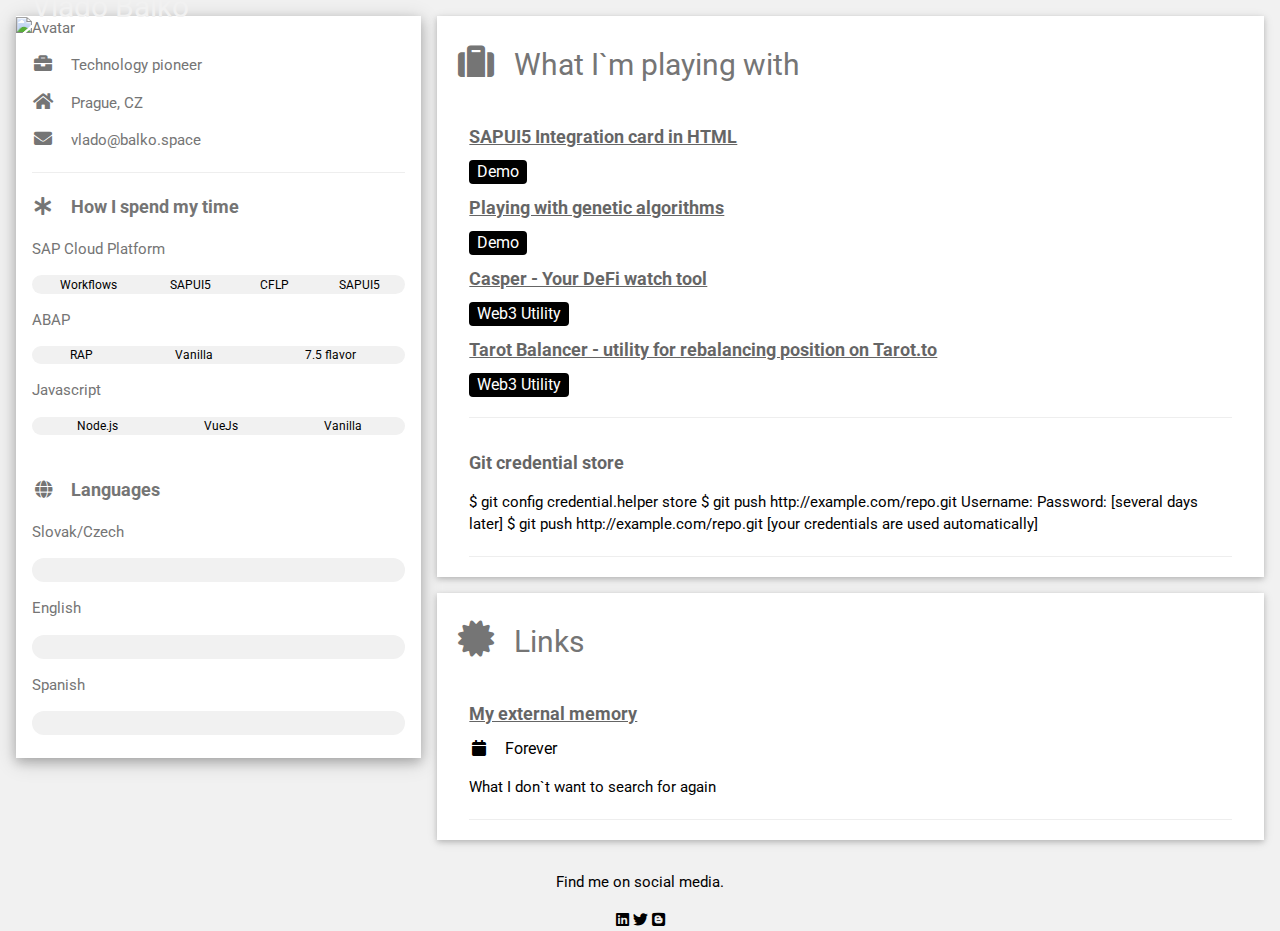
==== index.html @ aab68eca "page update for tarot" ====
<!DOCTYPE html>
<html>
<title>W3.CSS Template</title>
<meta charset="UTF-8">
<meta name="viewport" content="width=device-width, initial-scale=1">
<link rel="stylesheet" href="https://www.w3schools.com/w3css/4/w3.css">
<link rel="stylesheet" href="https://www.w3schools.com/lib/w3-theme-indigo.css">
<link rel='stylesheet' href='https://fonts.googleapis.com/css?family=Roboto'>
<link rel="stylesheet" href="https://cdnjs.cloudflare.com/ajax/libs/font-awesome/5.14.0/css/all.min.css">
<style>
html,body,h1,h2,h3,h4,h5,h6 {font-family: "Roboto", sans-serif}
</style>
<body class="w3-light-grey">

<!-- Page Container -->
<div class="w3-content w3-margin-top" style="max-width:1400px;">

  <!-- The Grid -->
  <div class="w3-row-padding">
  
    <!-- Left Column -->
    <div class="w3-third">
    
      <div class="w3-white w3-text-grey w3-card-4">
        <div class="w3-display-container">
          <img src="https://lh3.googleusercontent.com/[base64]w1102-h1956-no?authuser=0" style="width:100%; height:400px; object-fit:cover; object-position: 0px 0px;" alt="Avatar">
          <div class="w3-display-bottomleft w3-container w3-text-black">
            <h2 class="w3-text-light-grey">Vlado Balko</h2>
          </div>
        </div>
        <div class="w3-container">
          <p><i class="fa fa-briefcase fa-fw w3-margin-right w3-large w3-text-theme"></i>Technology pioneer</p>
          <p><i class="fa fa-home fa-fw w3-margin-right w3-large w3-text-theme"></i>Prague, CZ</p>
          <p><i class="fa fa-envelope fa-fw w3-margin-right w3-large w3-text-theme"></i>vlado@balko.space</p>
          <hr>

          <p class="w3-large"><b><i class="fa fa-asterisk fa-fw w3-margin-right w3-text-theme"></i>How I spend my time</b></p>
          <p>SAP Cloud Platform</p>
          <div class="w3-cell-row w3-light-grey w3-round-xlarge w3-small">
            <div class="w3-container w3-cell w3-center w3-round-xlarge w3-theme-l4" >Workflows</div>
            <div class="w3-container w3-cell w3-center w3-round-xlarge w3-theme-l3" >SAPUI5</div>
            <div class="w3-container w3-cell w3-center w3-round-xlarge w3-theme-l2" >CFLP</div>
            <div class="w3-container w3-cell w3-center w3-round-xlarge w3-theme-l1" >SAPUI5</div>
          </div>
          <p>ABAP</p>
         <div class="w3-cell-row w3-light-grey w3-round-xlarge w3-small">
            <div class="w3-container w3-cell w3-center w3-round-xlarge w3-theme-l3" >RAP</div>
            <div class="w3-container w3-cell w3-center w3-round-xlarge w3-theme-l2" >Vanilla</div>
            <div class="w3-container w3-cell w3-center w3-round-xlarge w3-theme-l1" >7.5 flavor</div>
          </div>
          <p>Javascript</p>
         <div class="w3-cell-row w3-light-grey w3-round-xlarge w3-small">
            <div class="w3-container w3-cell w3-center w3-round-xlarge w3-theme-l3" >Node.js</div>
            <div class="w3-container w3-cell w3-center w3-round-xlarge w3-theme-l2" >VueJs</div>
            <div class="w3-container w3-cell w3-center w3-round-xlarge w3-theme-l1" >Vanilla</div>
          </div>

          <br>

          <p class="w3-large "><b><i class="fa fa-globe fa-fw w3-margin-right w3-text-theme"></i>Languages</b></p>
          <p>Slovak/Czech</p>
          <div class="w3-light-grey w3-round-xlarge">
            <div class="w3-round-xlarge w3-theme-l1" style="height:24px;width:100%"></div>
          </div>
          <p>English</p>
          <div class="w3-light-grey w3-round-xlarge">
            <div class="w3-round-xlarge w3-theme-l2" style="height:24px;width:75%"></div>
          </div>
          <p>Spanish</p>
          <div class="w3-light-grey w3-round-xlarge">
            <div class="w3-round-xlarge w3-theme-l3" style="height:24px;width:25%"></div>
          </div>
          <br>
        </div>
      </div><br>

    <!-- End Left Column -->
    </div>

    <!-- Right Column -->
    <div class="w3-twothird">
    
      <div class="w3-container w3-card w3-white w3-margin-bottom">
        <h2 class="w3-text-grey w3-padding-16"><i class="fa fa-suitcase fa-fw w3-margin-right w3-xxlarge w3-text-theme"></i>What I`m playing with</h2>
        <div class="w3-container">
          <h5 class="w3-opacity"><b><a href="https://bl.ocks.org/vbalko/023d5d50574ff9b3cf0d6a83fed149b2">SAPUI5 Integration card in HTML</a></b></h5>
          <h6 class="w3-text-teal"><span class="w3-tag w3-theme-l1 w3-round">Demo</span></h6>
          <h5 class="w3-opacity"><b><a href="./gentest/index.html">Playing with genetic algorithms</a></b></h5>
          <h6 class="w3-text-teal"><span class="w3-tag w3-theme-l1 w3-round">Demo</span></h6>
          <h5 class="w3-opacity"><b><a href="./casper/index.html">Casper - Your DeFi watch tool</a></b></h5>
          <h6 class="w3-text-teal"><span class="w3-tag w3-theme-l1 w3-round">Web3 Utility</span></h6>
          <h5 class="w3-opacity"><b><a href="./tarot-balancer/index.html">Tarot Balancer - utility for rebalancing position on Tarot.to</a></b></h5>
          <h6 class="w3-text-teal"><span class="w3-tag w3-theme-l1 w3-round">Web3 Utility</span></h6>
          <p></p>
          <hr>
        </div>
        <div class="w3-container">
          <h5 class="w3-opacity"><b>Git credential store</b></h5>
          <p>$ git config credential.helper store
$ git push http://example.com/repo.git
Username: <type your username>
Password: <type your password>

[several days later]
$ git push http://example.com/repo.git
[your credentials are used automatically]</p>
          <hr>
        </div>
        <!--<div class="w3-container">
          <h5 class="w3-opacity"><b>Graphic Designer / designsomething.com</b></h5>
          <h6 class="w3-text-teal"><i class="fa fa-calendar fa-fw w3-margin-right"></i>Jun 2010 - Mar 2012</h6>
          <p>Lorem ipsum dolor sit amet, consectetur adipisicing elit. </p><br>
        </div> -->
      </div>

      <div class="w3-container w3-card w3-white">
        <h2 class="w3-text-grey w3-padding-16"><i class="fa fa-certificate fa-fw w3-margin-right w3-xxlarge w3-text-theme"></i>Links</h2>
        <div class="w3-container">
          <h5 class="w3-opacity"><b><a href="https://vbalko.blogspot.com">My external memory</a></b></h5>
          <h6 class="w3-text-theme"><i class="fa fa-calendar fa-fw w3-margin-right"></i>Forever</h6>
          <p>What I don`t want to search for again</p>
          <hr>
        </div>
        <!--<div class="w3-container">
          <h5 class="w3-opacity"><b>London Business School</b></h5>
          <h6 class="w3-text-teal"><i class="fa fa-calendar fa-fw w3-margin-right"></i>2013 - 2015</h6>
          <p>Master Degree</p>
          <hr>
        </div>
        <div class="w3-container">
          <h5 class="w3-opacity"><b>School of Coding</b></h5>
          <h6 class="w3-text-teal"><i class="fa fa-calendar fa-fw w3-margin-right"></i>2010 - 2013</h6>
          <p>Bachelor Degree</p><br>
        </div>-->
      </div>

    <!-- End Right Column -->
    </div>
    
  <!-- End Grid -->
  </div>
  
  <!-- End Page Container -->
</div>

<footer class="w3-container w3-theme-l3 w3-center w3-margin-top">
  <p>Find me on social media.</p>
  <!--<i class="fa fa-facebook-official w3-hover-opacity"></i>
  <i class="fa fa-instagram w3-hover-opacity"></i>
  <i class="fa fa-snapchat w3-hover-opacity"></i>
  <i class="fa fa-pinterest-p w3-hover-opacity"></i>-->
  <a href="https://www.linkedin.com/in/vladimir-balko-9aa6508/"><i class="fab fa-linkedin w3-hover-opacity"></i></a>
  <a href="https://twitter.com/vlbalko"><i class="fab fa-twitter w3-hover-opacity"></i></a>
  <a href="https://vbalko.blogspot.cz"><i class="fab fa-blogger w3-hover-opacity"></i></a>
</footer>

</body>
</html>
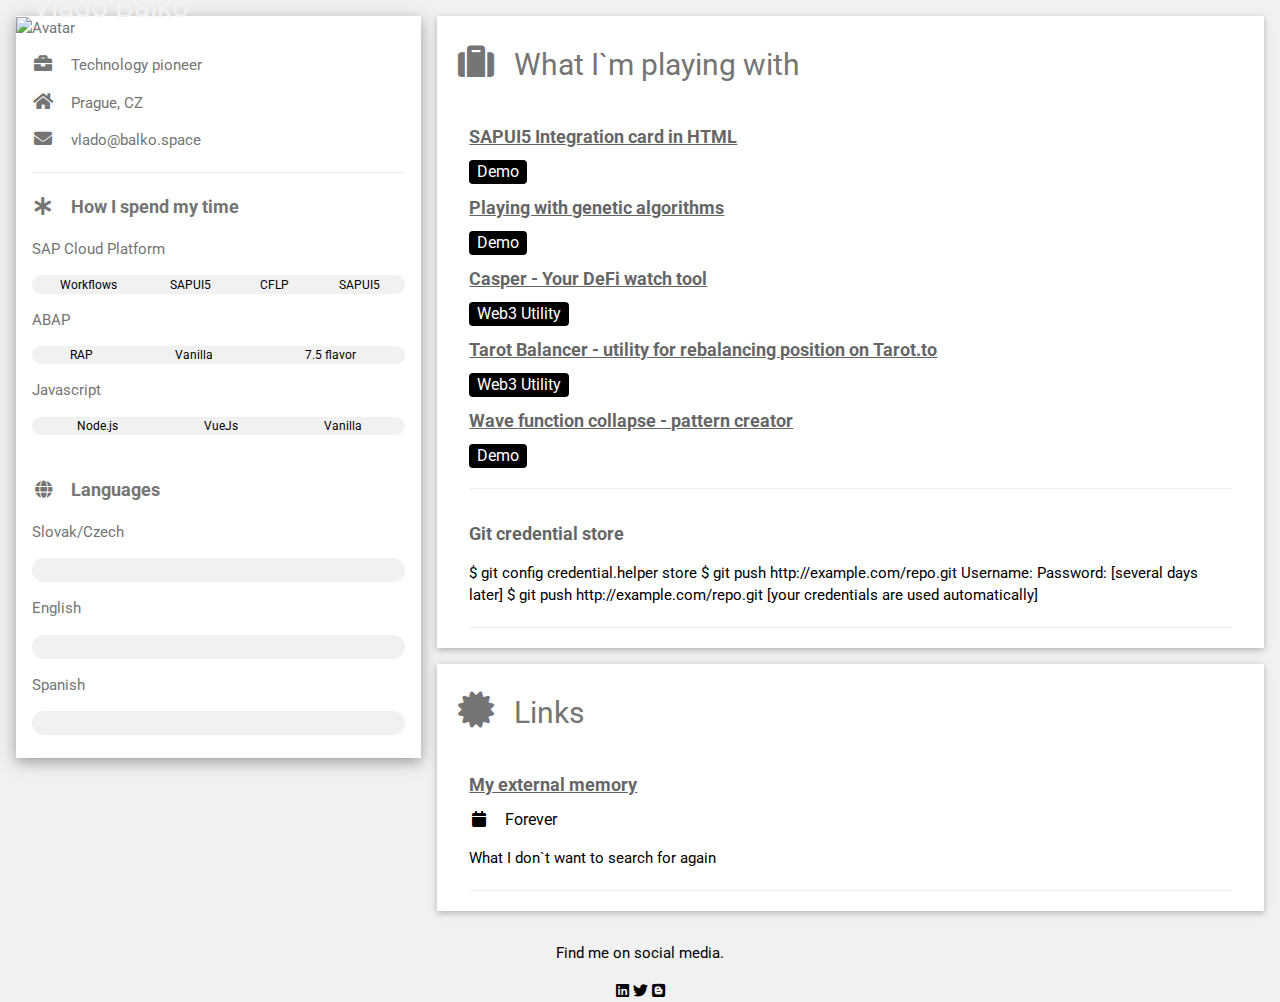
==== commit 95e13cc7: "added wave function collapse" ====
--- a/index.html
+++ b/index.html
@@ -91,6 +91,8 @@
           <h6 class="w3-text-teal"><span class="w3-tag w3-theme-l1 w3-round">Web3 Utility</span></h6>
           <h5 class="w3-opacity"><b><a href="./tarot-balancer/index.html">Tarot Balancer - utility for rebalancing position on Tarot.to</a></b></h5>
           <h6 class="w3-text-teal"><span class="w3-tag w3-theme-l1 w3-round">Web3 Utility</span></h6>
+          <h5 class="w3-opacity"><b><a href="https://wave-function-collapse-pattern.onrender.com/">Wave function collapse - pattern creator</a></b></h5>
+          <h6 class="w3-text-teal"><span class="w3-tag w3-theme-l1 w3-round">Demo</span></h6>
           <p></p>
           <hr>
         </div>
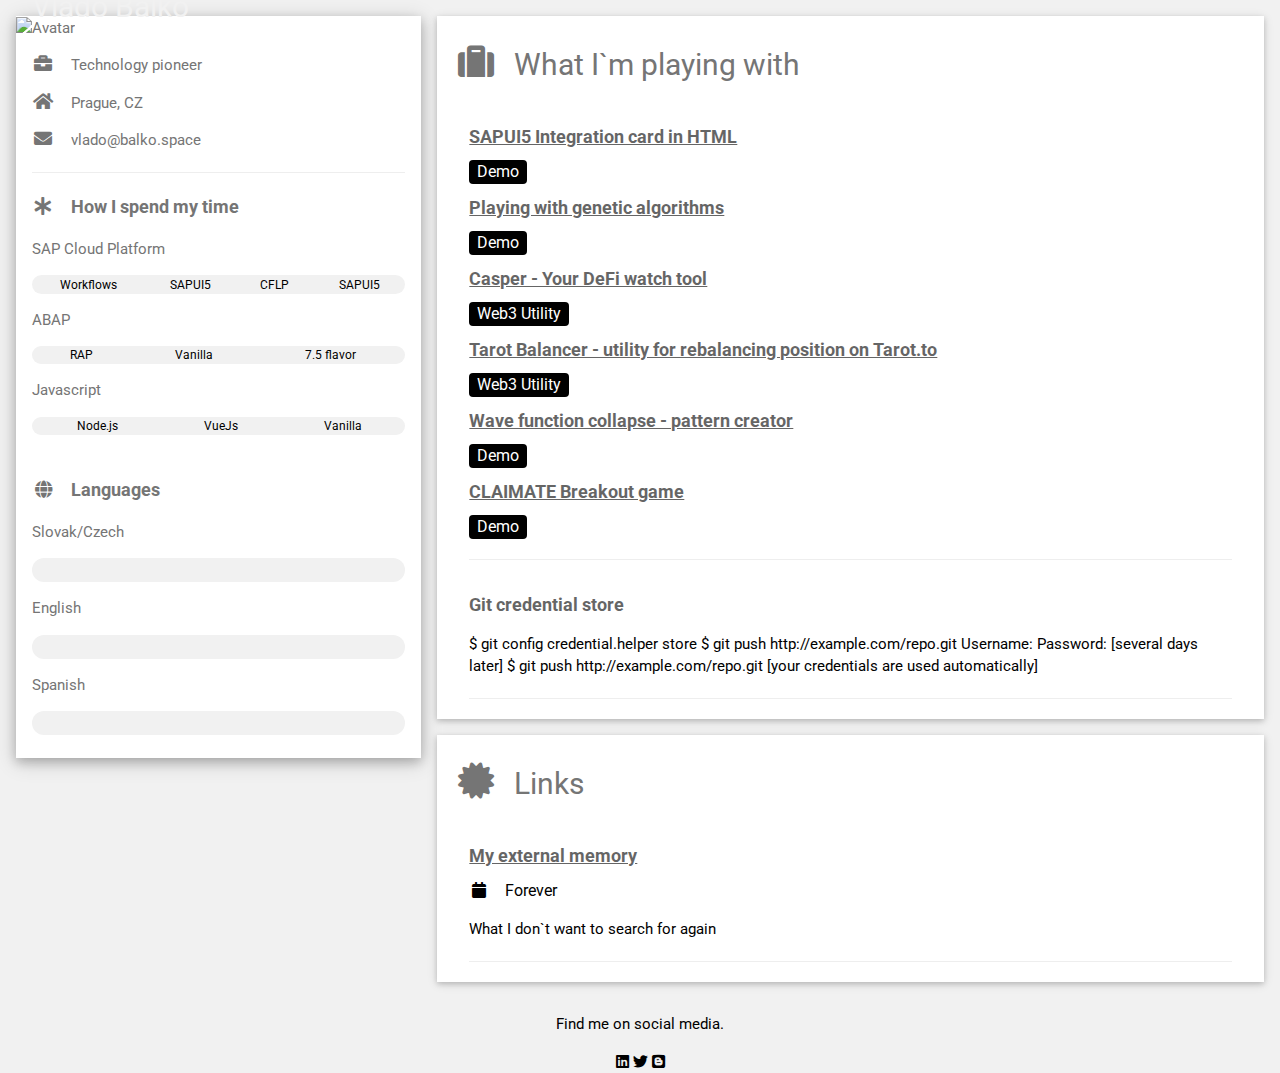
==== commit 2e8beb91: "breakout claimate" ====
--- a/index.html
+++ b/index.html
@@ -93,6 +93,8 @@
           <h6 class="w3-text-teal"><span class="w3-tag w3-theme-l1 w3-round">Web3 Utility</span></h6>
           <h5 class="w3-opacity"><b><a href="https://wave-function-collapse-pattern.onrender.com/">Wave function collapse - pattern creator</a></b></h5>
           <h6 class="w3-text-teal"><span class="w3-tag w3-theme-l1 w3-round">Demo</span></h6>
+          <h5 class="w3-opacity"><b><a href="./games/claimate-breakout/index.html">CLAIMATE Breakout game</a></b></h5>
+          <h6 class="w3-text-teal"><span class="w3-tag w3-theme-l1 w3-round">Demo</span></h6>
           <p></p>
           <hr>
         </div>
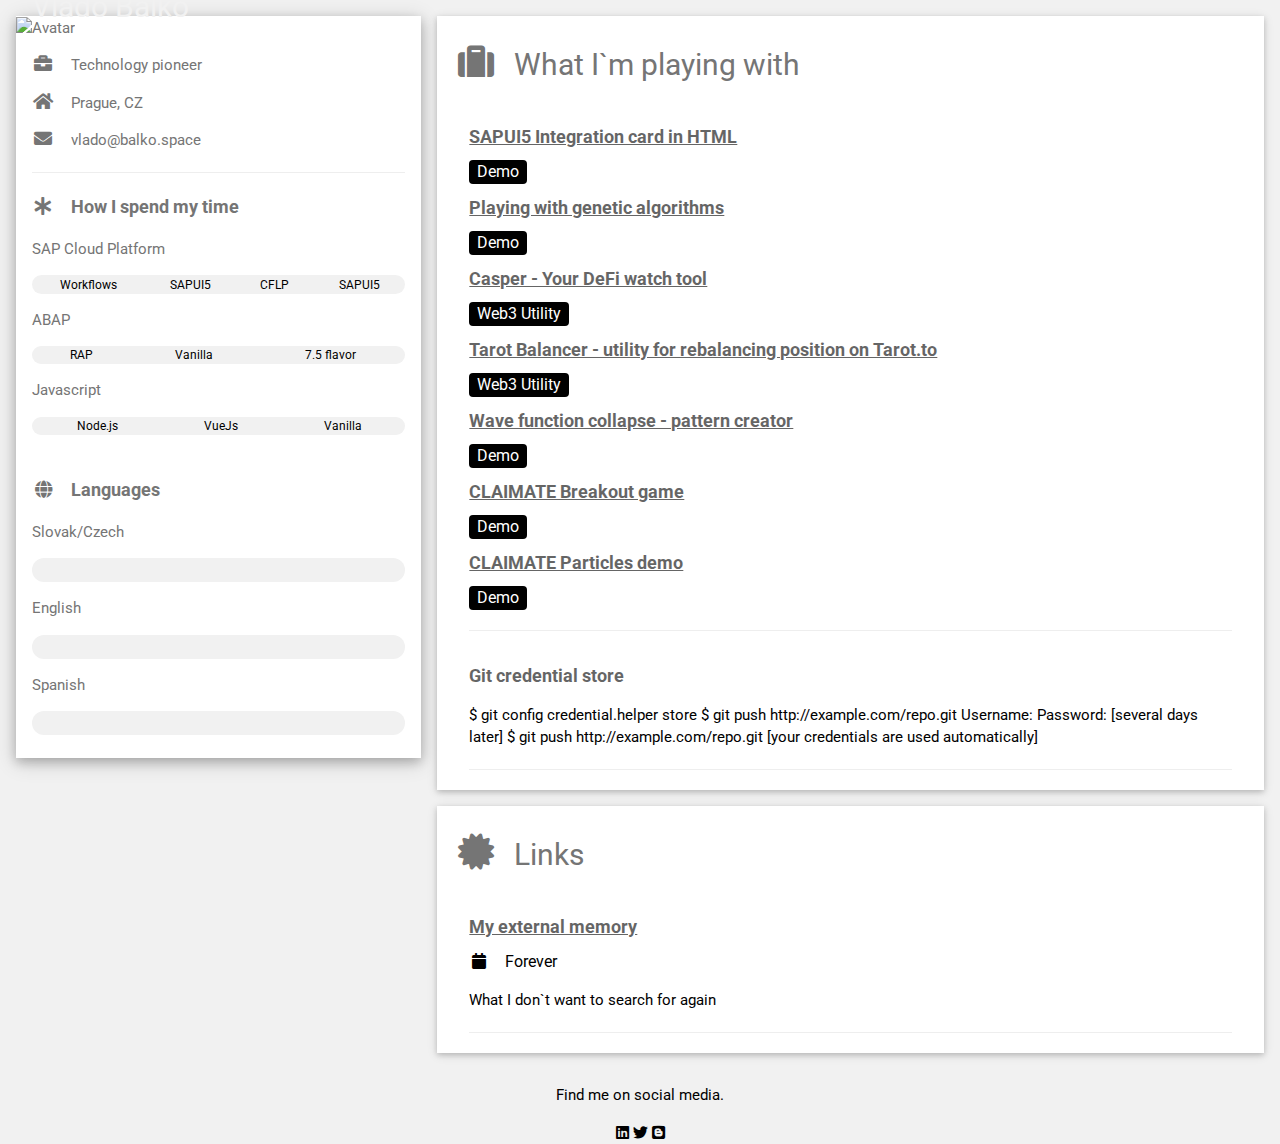
==== commit b29fec8c: "particles" ====
--- a/index.html
+++ b/index.html
@@ -95,6 +95,8 @@
           <h6 class="w3-text-teal"><span class="w3-tag w3-theme-l1 w3-round">Demo</span></h6>
           <h5 class="w3-opacity"><b><a href="./games/claimate-breakout/index.html">CLAIMATE Breakout game</a></b></h5>
           <h6 class="w3-text-teal"><span class="w3-tag w3-theme-l1 w3-round">Demo</span></h6>
+          <h5 class="w3-opacity"><b><a href="./games/particles-demo-claimate/index.html">CLAIMATE Particles demo</a></b></h5>
+          <h6 class="w3-text-teal"><span class="w3-tag w3-theme-l1 w3-round">Demo</span></h6>          
           <p></p>
           <hr>
         </div>
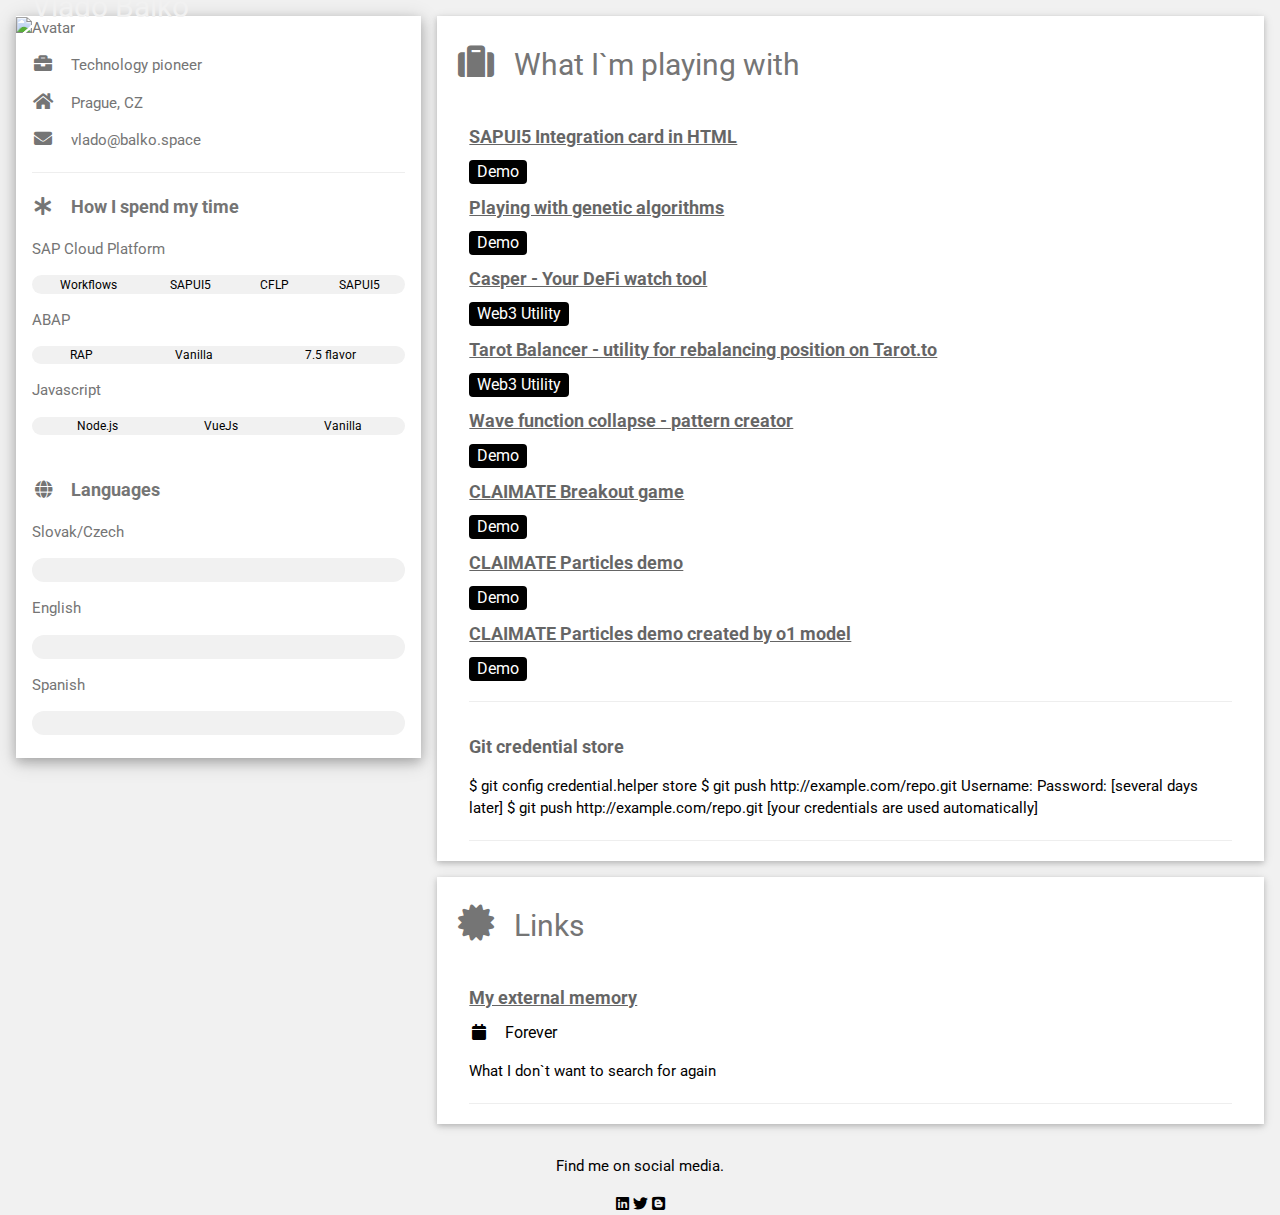
==== commit ab270d69: "particle o1" ====
--- a/index.html
+++ b/index.html
@@ -96,7 +96,9 @@
           <h5 class="w3-opacity"><b><a href="./games/claimate-breakout/index.html">CLAIMATE Breakout game</a></b></h5>
           <h6 class="w3-text-teal"><span class="w3-tag w3-theme-l1 w3-round">Demo</span></h6>
           <h5 class="w3-opacity"><b><a href="./games/particles-demo-claimate/index.html">CLAIMATE Particles demo</a></b></h5>
-          <h6 class="w3-text-teal"><span class="w3-tag w3-theme-l1 w3-round">Demo</span></h6>          
+          <h6 class="w3-text-teal"><span class="w3-tag w3-theme-l1 w3-round">Demo</span></h6>       
+          <h5 class="w3-opacity"><b><a href="./games/particles-demo-claimate-01/index.html">CLAIMATE Particles demo created by o1 model</a></b></h5>
+          <h6 class="w3-text-teal"><span class="w3-tag w3-theme-l1 w3-round">Demo</span></h6>                
           <p></p>
           <hr>
         </div>
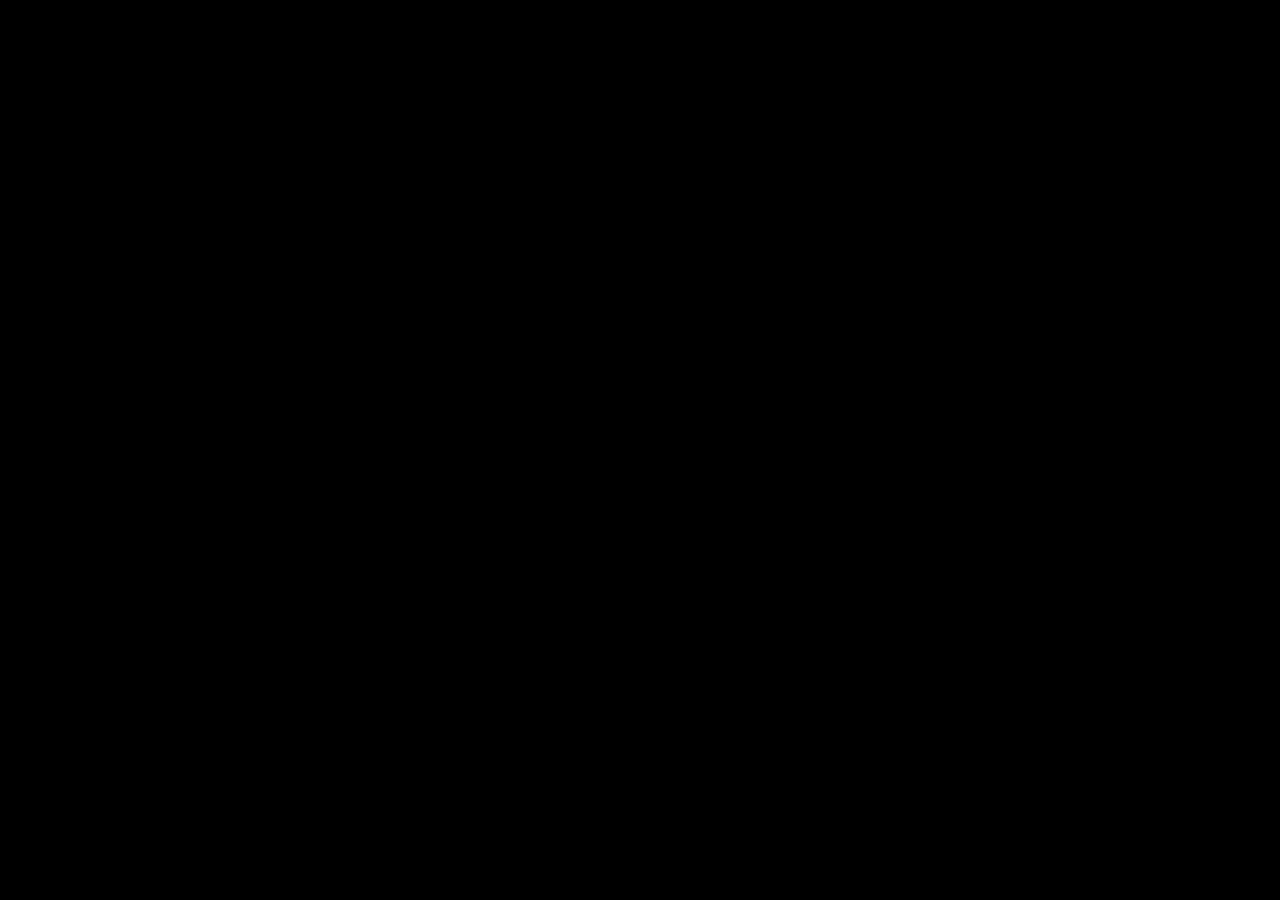
==== commit 8182a647: "starfield" ====
--- a/index.html
+++ b/index.html
@@ -1,166 +1,302 @@
 <!DOCTYPE html>
-<html>
-<title>W3.CSS Template</title>
-<meta charset="UTF-8">
-<meta name="viewport" content="width=device-width, initial-scale=1">
-<link rel="stylesheet" href="https://www.w3schools.com/w3css/4/w3.css">
-<link rel="stylesheet" href="https://www.w3schools.com/lib/w3-theme-indigo.css">
-<link rel='stylesheet' href='https://fonts.googleapis.com/css?family=Roboto'>
-<link rel="stylesheet" href="https://cdnjs.cloudflare.com/ajax/libs/font-awesome/5.14.0/css/all.min.css">
-<style>
-html,body,h1,h2,h3,h4,h5,h6 {font-family: "Roboto", sans-serif}
-</style>
-<body class="w3-light-grey">
-
-<!-- Page Container -->
-<div class="w3-content w3-margin-top" style="max-width:1400px;">
-
-  <!-- The Grid -->
-  <div class="w3-row-padding">
-  
-    <!-- Left Column -->
-    <div class="w3-third">
-    
-      <div class="w3-white w3-text-grey w3-card-4">
-        <div class="w3-display-container">
-          <img src="https://lh3.googleusercontent.com/[base64]w1102-h1956-no?authuser=0" style="width:100%; height:400px; object-fit:cover; object-position: 0px 0px;" alt="Avatar">
-          <div class="w3-display-bottomleft w3-container w3-text-black">
-            <h2 class="w3-text-light-grey">Vlado Balko</h2>
-          </div>
-        </div>
-        <div class="w3-container">
-          <p><i class="fa fa-briefcase fa-fw w3-margin-right w3-large w3-text-theme"></i>Technology pioneer</p>
-          <p><i class="fa fa-home fa-fw w3-margin-right w3-large w3-text-theme"></i>Prague, CZ</p>
-          <p><i class="fa fa-envelope fa-fw w3-margin-right w3-large w3-text-theme"></i>vlado@balko.space</p>
-          <hr>
-
-          <p class="w3-large"><b><i class="fa fa-asterisk fa-fw w3-margin-right w3-text-theme"></i>How I spend my time</b></p>
-          <p>SAP Cloud Platform</p>
-          <div class="w3-cell-row w3-light-grey w3-round-xlarge w3-small">
-            <div class="w3-container w3-cell w3-center w3-round-xlarge w3-theme-l4" >Workflows</div>
-            <div class="w3-container w3-cell w3-center w3-round-xlarge w3-theme-l3" >SAPUI5</div>
-            <div class="w3-container w3-cell w3-center w3-round-xlarge w3-theme-l2" >CFLP</div>
-            <div class="w3-container w3-cell w3-center w3-round-xlarge w3-theme-l1" >SAPUI5</div>
-          </div>
-          <p>ABAP</p>
-         <div class="w3-cell-row w3-light-grey w3-round-xlarge w3-small">
-            <div class="w3-container w3-cell w3-center w3-round-xlarge w3-theme-l3" >RAP</div>
-            <div class="w3-container w3-cell w3-center w3-round-xlarge w3-theme-l2" >Vanilla</div>
-            <div class="w3-container w3-cell w3-center w3-round-xlarge w3-theme-l1" >7.5 flavor</div>
-          </div>
-          <p>Javascript</p>
-         <div class="w3-cell-row w3-light-grey w3-round-xlarge w3-small">
-            <div class="w3-container w3-cell w3-center w3-round-xlarge w3-theme-l3" >Node.js</div>
-            <div class="w3-container w3-cell w3-center w3-round-xlarge w3-theme-l2" >VueJs</div>
-            <div class="w3-container w3-cell w3-center w3-round-xlarge w3-theme-l1" >Vanilla</div>
-          </div>
-
-          <br>
-
-          <p class="w3-large "><b><i class="fa fa-globe fa-fw w3-margin-right w3-text-theme"></i>Languages</b></p>
-          <p>Slovak/Czech</p>
-          <div class="w3-light-grey w3-round-xlarge">
-            <div class="w3-round-xlarge w3-theme-l1" style="height:24px;width:100%"></div>
-          </div>
-          <p>English</p>
-          <div class="w3-light-grey w3-round-xlarge">
-            <div class="w3-round-xlarge w3-theme-l2" style="height:24px;width:75%"></div>
-          </div>
-          <p>Spanish</p>
-          <div class="w3-light-grey w3-round-xlarge">
-            <div class="w3-round-xlarge w3-theme-l3" style="height:24px;width:25%"></div>
-          </div>
-          <br>
-        </div>
-      </div><br>
-
-    <!-- End Left Column -->
-    </div>
-
-    <!-- Right Column -->
-    <div class="w3-twothird">
-    
-      <div class="w3-container w3-card w3-white w3-margin-bottom">
-        <h2 class="w3-text-grey w3-padding-16"><i class="fa fa-suitcase fa-fw w3-margin-right w3-xxlarge w3-text-theme"></i>What I`m playing with</h2>
-        <div class="w3-container">
-          <h5 class="w3-opacity"><b><a href="https://bl.ocks.org/vbalko/023d5d50574ff9b3cf0d6a83fed149b2">SAPUI5 Integration card in HTML</a></b></h5>
-          <h6 class="w3-text-teal"><span class="w3-tag w3-theme-l1 w3-round">Demo</span></h6>
-          <h5 class="w3-opacity"><b><a href="./gentest/index.html">Playing with genetic algorithms</a></b></h5>
-          <h6 class="w3-text-teal"><span class="w3-tag w3-theme-l1 w3-round">Demo</span></h6>
-          <h5 class="w3-opacity"><b><a href="./casper/index.html">Casper - Your DeFi watch tool</a></b></h5>
-          <h6 class="w3-text-teal"><span class="w3-tag w3-theme-l1 w3-round">Web3 Utility</span></h6>
-          <h5 class="w3-opacity"><b><a href="./tarot-balancer/index.html">Tarot Balancer - utility for rebalancing position on Tarot.to</a></b></h5>
-          <h6 class="w3-text-teal"><span class="w3-tag w3-theme-l1 w3-round">Web3 Utility</span></h6>
-          <h5 class="w3-opacity"><b><a href="https://wave-function-collapse-pattern.onrender.com/">Wave function collapse - pattern creator</a></b></h5>
-          <h6 class="w3-text-teal"><span class="w3-tag w3-theme-l1 w3-round">Demo</span></h6>
-          <h5 class="w3-opacity"><b><a href="./games/claimate-breakout/index.html">CLAIMATE Breakout game</a></b></h5>
-          <h6 class="w3-text-teal"><span class="w3-tag w3-theme-l1 w3-round">Demo</span></h6>
-          <h5 class="w3-opacity"><b><a href="./games/particles-demo-claimate/index.html">CLAIMATE Particles demo</a></b></h5>
-          <h6 class="w3-text-teal"><span class="w3-tag w3-theme-l1 w3-round">Demo</span></h6>       
-          <h5 class="w3-opacity"><b><a href="./games/particles-demo-claimate-01/index.html">CLAIMATE Particles demo created by o1 model</a></b></h5>
-          <h6 class="w3-text-teal"><span class="w3-tag w3-theme-l1 w3-round">Demo</span></h6>                
-          <p></p>
-          <hr>
-        </div>
-        <div class="w3-container">
-          <h5 class="w3-opacity"><b>Git credential store</b></h5>
-          <p>$ git config credential.helper store
-$ git push http://example.com/repo.git
-Username: <type your username>
-Password: <type your password>
-
-[several days later]
-$ git push http://example.com/repo.git
-[your credentials are used automatically]</p>
-          <hr>
-        </div>
-        <!--<div class="w3-container">
-          <h5 class="w3-opacity"><b>Graphic Designer / designsomething.com</b></h5>
-          <h6 class="w3-text-teal"><i class="fa fa-calendar fa-fw w3-margin-right"></i>Jun 2010 - Mar 2012</h6>
-          <p>Lorem ipsum dolor sit amet, consectetur adipisicing elit. </p><br>
-        </div> -->
-      </div>
-
-      <div class="w3-container w3-card w3-white">
-        <h2 class="w3-text-grey w3-padding-16"><i class="fa fa-certificate fa-fw w3-margin-right w3-xxlarge w3-text-theme"></i>Links</h2>
-        <div class="w3-container">
-          <h5 class="w3-opacity"><b><a href="https://vbalko.blogspot.com">My external memory</a></b></h5>
-          <h6 class="w3-text-theme"><i class="fa fa-calendar fa-fw w3-margin-right"></i>Forever</h6>
-          <p>What I don`t want to search for again</p>
-          <hr>
-        </div>
-        <!--<div class="w3-container">
-          <h5 class="w3-opacity"><b>London Business School</b></h5>
-          <h6 class="w3-text-teal"><i class="fa fa-calendar fa-fw w3-margin-right"></i>2013 - 2015</h6>
-          <p>Master Degree</p>
-          <hr>
-        </div>
-        <div class="w3-container">
-          <h5 class="w3-opacity"><b>School of Coding</b></h5>
-          <h6 class="w3-text-teal"><i class="fa fa-calendar fa-fw w3-margin-right"></i>2010 - 2013</h6>
-          <p>Bachelor Degree</p><br>
-        </div>-->
-      </div>
-
-    <!-- End Right Column -->
-    </div>
-    
-  <!-- End Grid -->
-  </div>
-  
-  <!-- End Page Container -->
-</div>
-
-<footer class="w3-container w3-theme-l3 w3-center w3-margin-top">
-  <p>Find me on social media.</p>
-  <!--<i class="fa fa-facebook-official w3-hover-opacity"></i>
-  <i class="fa fa-instagram w3-hover-opacity"></i>
-  <i class="fa fa-snapchat w3-hover-opacity"></i>
-  <i class="fa fa-pinterest-p w3-hover-opacity"></i>-->
-  <a href="https://www.linkedin.com/in/vladimir-balko-9aa6508/"><i class="fab fa-linkedin w3-hover-opacity"></i></a>
-  <a href="https://twitter.com/vlbalko"><i class="fab fa-twitter w3-hover-opacity"></i></a>
-  <a href="https://vbalko.blogspot.cz"><i class="fab fa-blogger w3-hover-opacity"></i></a>
-</footer>
-
+<html lang="en">
+<head>
+  <meta charset="UTF-8">
+  <title>CLAIMATE Tech Particle Animation (2D Renderer)</title>
+  <style>
+    body, html {
+      margin: 0;
+      padding: 0;
+      overflow: hidden;
+      background-color: #000;
+    }
+    #defaultCanvas0 {
+      display: block;
+    }
+  </style>
+</head>
+<body>
+  <!-- Include p5.js library -->
+  <script src="https://cdnjs.cloudflare.com/ajax/libs/p5.js/1.6.0/p5.min.js"></script>
+  <!-- Include lil-gui library -->
+  <script src="https://cdn.jsdelivr.net/npm/lil-gui@0.18"></script>
+  
+  <script>
+    let font;
+    let points = [];
+    let particles = [];
+    let stars = [];
+    let PARTICLE_COUNT = 2220; // Starting particle count
+    const MIN_PARTICLE_COUNT = 750; // Minimum particle count
+    const STAR_COUNT = 200; // Number of stars in the background
+    const TEXT_STRING = "CLAIMATE Tech"; // Text to form
+    const FONT_SIZE = 200; // Font size
+    const ANIMATION_SPEED = 0.02; // Speed of text pulsation
+    const FORCE_MULTIPLIER = 0.02; // Multiplier to control force based on distance
+    let showFPS = false; // Flag to determine if FPS should be displayed
+    let gui; // lil-gui instance
+	
+	
+
+    function preload() {
+      // Load the Roboto font from the local 'fonts' directory
+      font = loadFont('fonts/Roboto-Bold.ttf', 
+        () => { console.log('Font loaded successfully'); }, 
+        () => { console.error('Failed to load font'); }
+      );
+    }
+
+function setup() {
+  createCanvas(window.innerWidth, window.innerHeight); // Use 2D renderer
+  noStroke();
+  frameRate(60); // Optional: cap frame rate for performance
+  
+  // Create clickable links for email and website
+  let emailLink = createA('mailto:vladimir.balko@claimate.tech', 'Contact: vladimir.balko@claimate.tech');
+  emailLink.position(20, height - 60); // Position the email link
+  
+  let websiteLink = createA('https://claimate.tech', 'Website: https://claimate.tech');
+  websiteLink.position(20, height - 40); // Position the website link
+  
+  emailLink.style('color', '#00A');
+  websiteLink.style('color', '#00A');
+  
+  // Parse URL parameters to check for debug=true
+  const urlParams = new URLSearchParams(window.location.search);
+  showFPS = urlParams.get('debug') === 'true';
+  
+  console.log(`Show FPS: ${showFPS}`);
+  
+  // Set the font for text
+  textFont(font);
+  
+  generateTextPoints();
+  
+  // Initialize particles
+  initializeParticles();
+  
+  // Initialize stars
+  initializeStars();
+  
+  console.log(`Initialized ${particles.length} particles and ${stars.length} stars`);
+
+  // Setup lil-gui
+  setupGUI();
+}
+
+
+    function setupGUI() {
+      gui = new lil.GUI();
+      gui.add({ particleCount: PARTICLE_COUNT }, 'particleCount', MIN_PARTICLE_COUNT, 5000, 10)
+         .name('Particle Count')
+         .onChange(value => {
+           PARTICLE_COUNT = value;
+           initializeParticles();
+         });
+      gui.add({ showFPS: showFPS }, 'showFPS')
+         .name('Show FPS')
+         .onChange(value => {
+           showFPS = value;
+         });
+    }
+
+    function initializeParticles() {
+      particles = [];
+      let step = max(1, floor(points.length / PARTICLE_COUNT));
+      for (let i = 0; i < PARTICLE_COUNT; i++) {
+        let index = (i * step) % points.length;
+        let p = new Particle(
+          random(-width / 2, width / 2), 
+          random(-height / 2, height / 2), 
+          points[index].x, 
+          points[index].y
+        );
+        particles.push(p);
+      }
+    }
+
+    function initializeStars() {
+      stars = [];
+      for (let i = 0; i < STAR_COUNT; i++) {
+        stars.push(new Star());
+      }
+    }
+
+    function draw() {
+      background(0);
+      
+      // Draw stars
+      for (let star of stars) {
+        star.update();
+        star.show();
+      }
+      
+      // Translate origin to center for consistent positioning
+      translate(width / 2, height / 2);
+      
+      // Update and display all particles
+      for (let p of particles) {
+        p.update();
+        p.show();
+      }
+      
+      // Conditional FPS Display
+      if (showFPS) {
+        // Reset transformation matrix to draw FPS in the top-left corner
+        resetMatrix();
+        fill(255, 200); // Semi-transparent white
+        textSize(16);
+        textAlign(LEFT, TOP);
+        text(`FPS: ${floor(frameRate())}`, 20, 20);
+      }
+      
+      // Descriptive Text in Bottom-Left Corner
+      resetMatrix(); // Ensure we're drawing in screen coordinates
+      fill(255, 150); // Semi-transparent white
+      textSize(14);
+      textAlign(LEFT, BOTTOM);
+      const descriptiveText = "Demo created by ChatGPT's o1-mini model.\n" +
+                              "Interact with the particles using your mouse.\n" +
+                              "Use the GUI to adjust particle count (min 750) and toggle FPS display.\n" +
+                              "Contact: vladimir.balko@claimate.tech\n" +
+                              "Website: https://claimate.tech";
+      text(descriptiveText, 20, height - 20);
+    }
+
+    // Handle window resizing
+    function windowResized() {
+      resizeCanvas(window.innerWidth, window.innerHeight);
+      background(0);
+      generateTextPoints();
+      initializeParticles();
+      initializeStars();
+    }
+
+    // Function to generate and center text points
+    function generateTextPoints() {
+      // Generate points from the text
+      points = font.textToPoints(TEXT_STRING, 0, 0, FONT_SIZE, {
+        sampleFactor: 0.1, // Increased for denser points
+        simplifyThreshold: 0
+      });
+
+      // Calculate the centroid of the points to center the text
+      let centroid = calculateCentroid(points);
+
+      // Calculate shift values to center the text
+      let shiftX = -centroid.x;
+      let shiftY = -centroid.y;
+
+      // Shift all points to center the text
+      points = points.map(p => ({
+        x: p.x + shiftX,
+        y: p.y + shiftY
+      }));
+      
+      console.log(`Generated ${points.length} points for text`);
+    }
+
+    // Function to calculate centroid of points
+    function calculateCentroid(points) {
+      let centroid = { x: 0, y: 0 };
+      for (let p of points) {
+        centroid.x += p.x;
+        centroid.y += p.y;
+      }
+      centroid.x /= points.length;
+      centroid.y /= points.length;
+      return centroid;
+    }
+
+    class Particle {
+      constructor(x, y, tx, ty) {
+        this.x = x;
+        this.y = y;
+        this.tx = tx;
+        this.ty = ty;
+        this.vx = 0;
+        this.vy = 0;
+        this.size = 4; // Adjusted size for 2D rendering
+        this.color = color(random(150, 255), random(150, 255), random(150, 255)); // Dynamic colors
+        this.angle = random(TWO_PI);
+        this.amplitude = 5; // Amplitude for pulsation
+      }
+
+      update() {
+        // Calculate the distance to the target
+        let dx = this.tx - this.x;
+        let dy = this.ty - this.y;
+        let distance = sqrt(dx * dx + dy * dy);
+        
+        // Prevent division by zero
+        if (distance === 0) distance = 0.0001;
+
+        // Calculate the force proportional to distance
+        let force = distance * FORCE_MULTIPLIER;
+
+        // Normalize direction and apply force
+        let ax = (dx / distance) * force;
+        let ay = (dy / distance) * force;
+
+        // Mouse interaction (repulsion)
+        let mx = mouseX - width / 2;
+        let my = mouseY - height / 2;
+        let mdx = this.x - mx;
+        let mdy = this.y - my;
+        let mdistance = sqrt(mdx * mdx + mdy * mdy);
+        let maxDistance = 100;
+        if (mdistance < maxDistance) {
+          let mforce = (maxDistance - mdistance) / maxDistance * 5;
+          let maxMdistance = mdistance === 0 ? 0.0001 : mdistance;
+          ax += (mdx / maxMdistance) * mforce;
+          ay += (mdy / maxMdistance) * mforce;
+        }
+
+        this.vx += ax;
+        this.vy += ay;
+
+        // Apply velocity
+        this.x += this.vx;
+        this.y += this.vy;
+
+        // Apply damping to slow down over time
+        this.vx *= 0.9;
+        this.vy *= 0.9;
+
+        // Once close to target, start pulsating
+        if (distance < 1) {
+          this.x = this.tx + sin(this.angle) * this.amplitude;
+          this.y = this.ty + cos(this.angle) * this.amplitude;
+          this.angle += ANIMATION_SPEED;
+        }
+      }
+
+      show() {
+        fill(this.color);
+        noStroke();
+        ellipse(this.x, this.y, this.size, this.size); // Use ellipse to represent particles
+      }
+    }
+
+    class Star {
+      constructor() {
+        this.x = random(-width/2, width/2);
+        this.y = random(-height/2, height/2);
+        this.size = random(0.1, 2);
+        this.t = random(TAU);
+      }
+
+      update() {
+        this.t += 0.1;
+        this.size = map(sin(this.t), -1, 1, 0.1, 2);
+      }
+
+      show() {
+        fill(255, 200);
+        noStroke();
+        ellipse(this.x, this.y, this.size);
+      }
+    }
+  </script>
 </body>
-</html>
+</html>